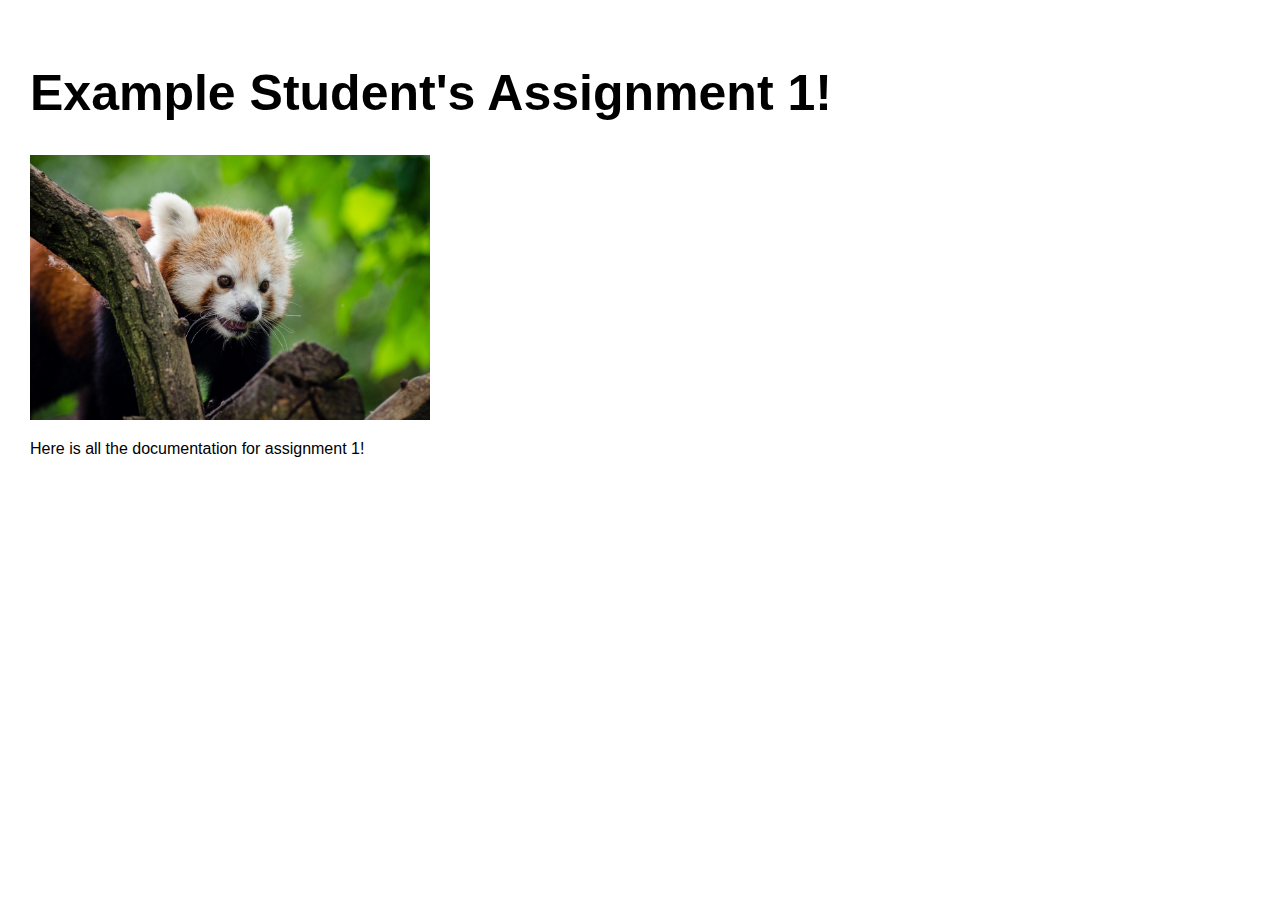
==== assignment1.html @ b1f7f413 "Initial Commit" ====
<!DOCTYPE html> 
<html> 
    <head> 
        <meta charset="utf-8"> 
        <meta name="viewport" content="width=device-width, maximum-scale=1.0" />

        <title>Example Student's HCDE 439 Physical Computing Page!</title> 

        <link href="style.css" media="screen" rel="stylesheet" type="text/css" />

    </head> 
    <body> 

        <div class="header">
            <h1>Example Student's Assignment 1!</h1>
            <p>
            <img src="red-panda.jpg" width=400></a>
            </p>
            <p>
            Here is all the documentation for assignment 1!
            </p>
        </div>
        
    </body>
</html>
---- style.css ----
html, body {
  padding: 0 0 0 0;
  margin: 0;
  font-family: 'helvetica', 'arial', 'sans';
}

h1,h2,h3,h4 {
  font-family: 'helvetica', 'arial', 'sans';
  }


a {
  color: #000;
}

.header {
  background: #fff;
  color: #000;
  height: 500px;
  padding: 30px 30px 30px;
}

.header h1 {
  font-size: 50px;
  }

.assignment {
  font-size: 12px;
  line-height: 24px;
  font-family: 'helvetica', 'arial', 'sans';
  padding: 20px 20px 20px 30px;
  width: 250px;
  height: 350px;
  float: left;
}

.assignment a {
    color: #000;
    text-decoration: none;
}

.assignment a:hover {
  background: #F06;
  color: #F06;
  text-decoration: none;
}


.footer {
    width: 1100px;
    float: left;
    padding: 300px 0px 30px 30px;
}

.widebody {
    width: 800px;
    padding: 0px 30px 30px 30px;
}

.widebody a {
}

.widebody a:hover {
  background: #F06;
  color: #FFF;
  text-decoration: none;
}
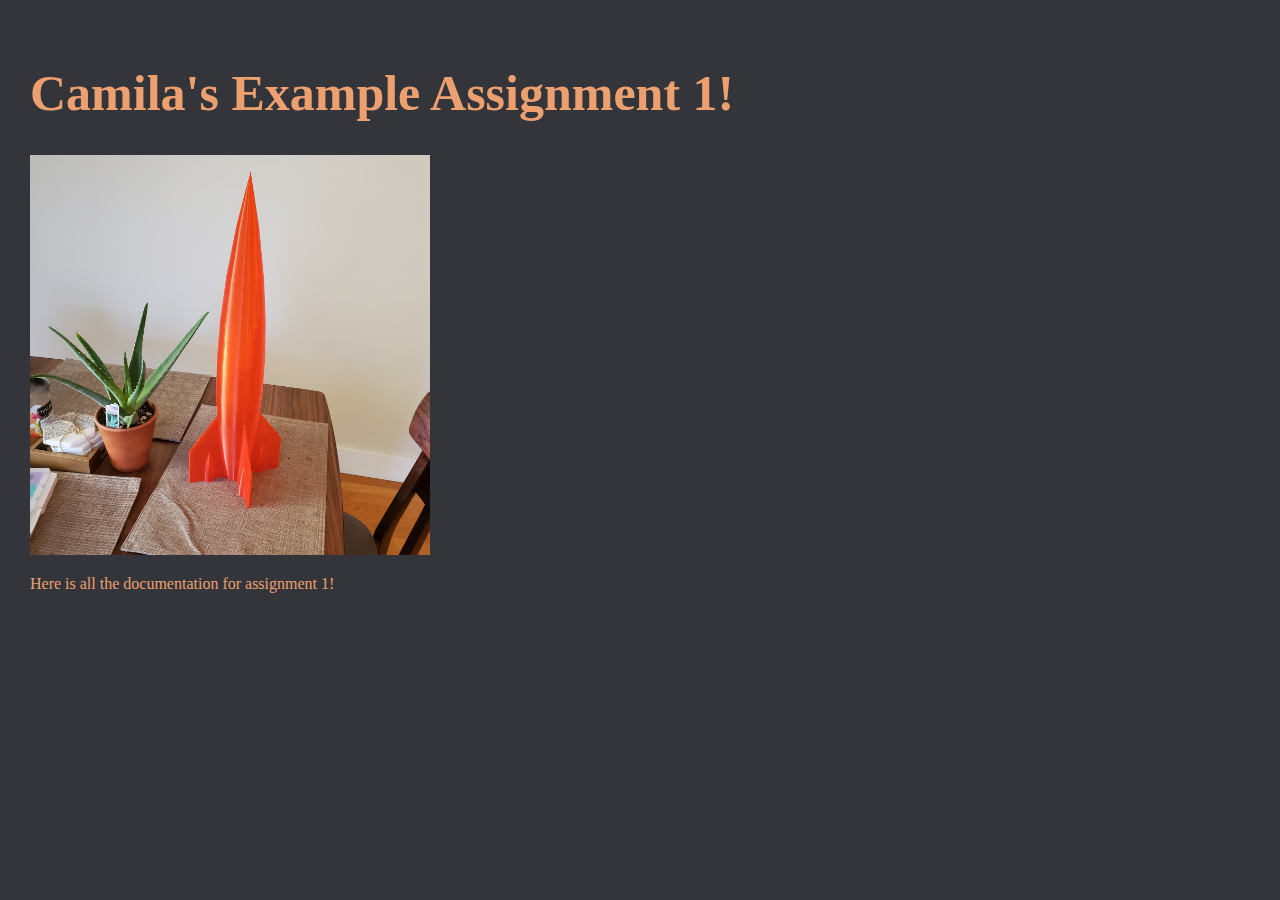
==== commit ede0ab80: "Assignment0edits" ====
--- a/assignment1.html
+++ b/assignment1.html
@@ -12,9 +12,9 @@
     <body> 
 
         <div class="header">
-            <h1>Example Student's Assignment 1!</h1>
+            <h1>Camila's Example Assignment 1!</h1>
             <p>
-            <img src="red-panda.jpg" width=400></a>
+            <img src="rocket.jpg" width=400></a>
             </p>
             <p>
             Here is all the documentation for assignment 1!
--- a/style.css
+++ b/style.css
@@ -2,21 +2,22 @@
 html, body {
   padding: 0 0 0 0;
   margin: 0;
-  font-family: 'helvetica', 'arial', 'sans';
+  background: #33353b;
+  font-family: 'PT Sans Narrow';
 }
 
 h1,h2,h3,h4 {
-  font-family: 'helvetica', 'arial', 'sans';
+  font-family: 'PT Sans Narrow';
   }
 
 
 a {
-  color: #000;
+  color: #eda06f;
 }
 
 .header {
-  background: #fff;
-  color: #000;
+  background: #33353b;
+  color: #eda06f;
   height: 500px;
   padding: 30px 30px 30px;
 }
@@ -26,9 +27,11 @@
   }
 
 .assignment {
-  font-size: 12px;
+  background: #33353b;
+  color: white;
+  font-size: 14px;
   line-height: 24px;
-  font-family: 'helvetica', 'arial', 'sans';
+  font-family: 'PT Sans Narrow';
   padding: 20px 20px 20px 30px;
   width: 250px;
   height: 350px;
@@ -36,13 +39,13 @@
 }
 
 .assignment a {
-    color: #000;
+    color: white;
     text-decoration: none;
 }
 
 .assignment a:hover {
-  background: #F06;
-  color: #F06;
+  background: #33353b;
+  color: #eda06f;
   text-decoration: none;
 }
 
@@ -62,7 +65,7 @@
 }
 
 .widebody a:hover {
-  background: #F06;
+  background: #eda06f;
   color: #FFF;
   text-decoration: none;
 }
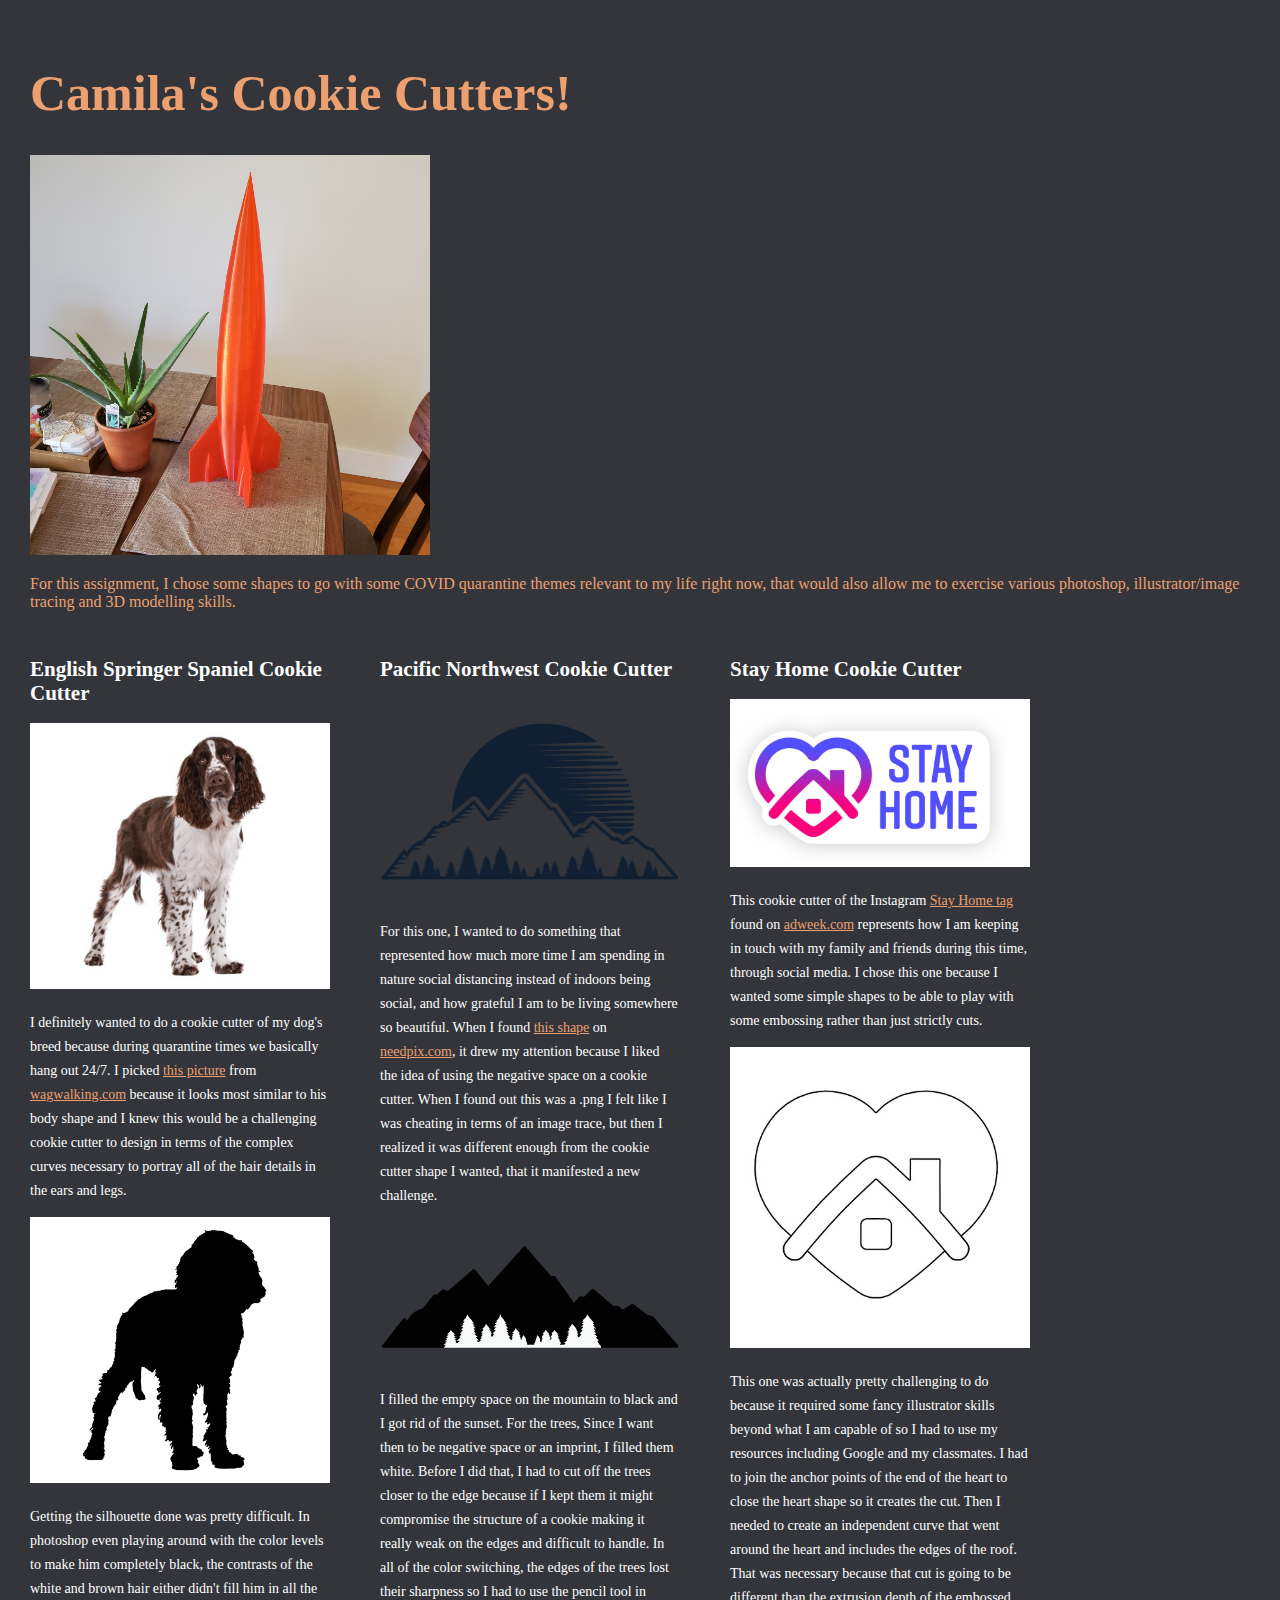
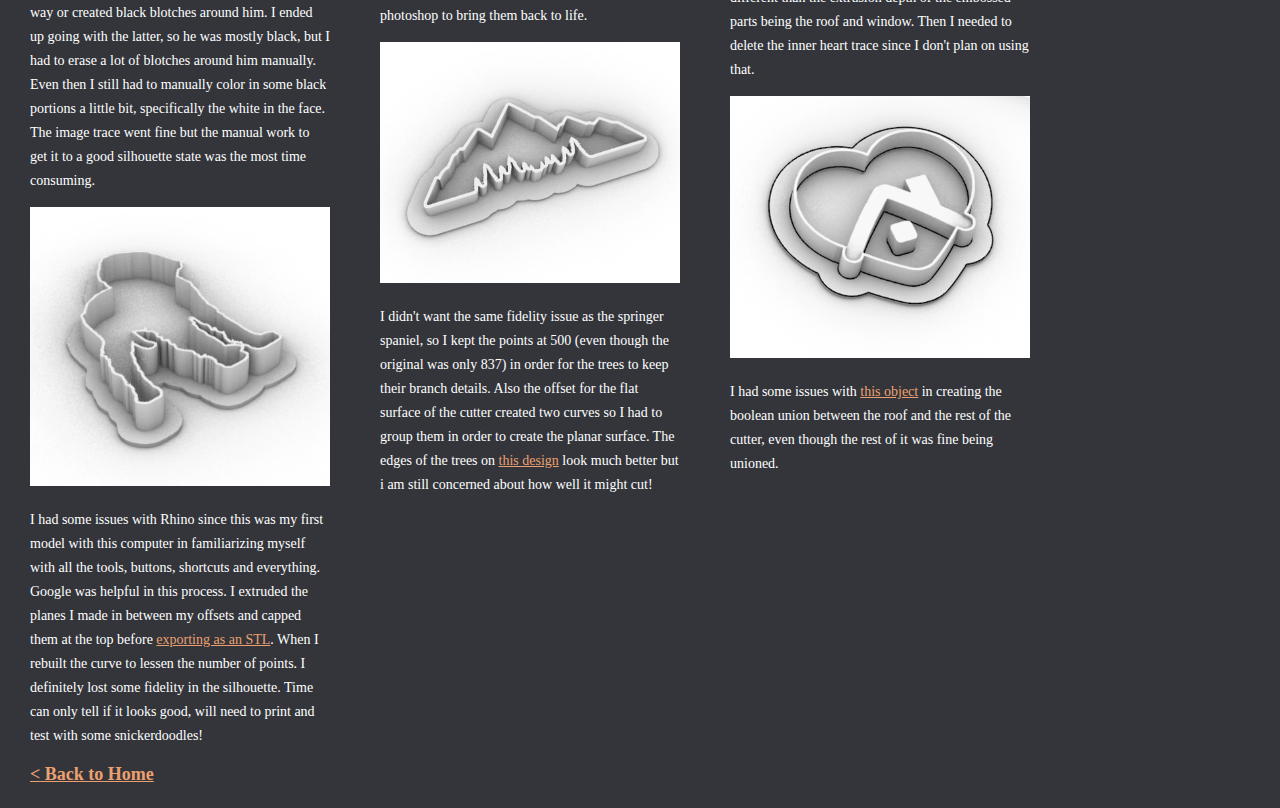
==== commit e4d354e3: "assignment1pt1" ====
--- a/assignment1.html
+++ b/assignment1.html
@@ -11,15 +11,68 @@
     </head> 
     <body> 
 
-        <div class="header">
-            <h1>Camila's Example Assignment 1!</h1>
+        <div class="header1">
+            <h1>Camila's Cookie Cutters!</h1>
             <p>
             <img src="rocket.jpg" width=400></a>
             </p>
             <p>
-            Here is all the documentation for assignment 1!
+            For this assignment, I chose some shapes to go with some COVID quarantine themes relevant to my life right now, that would also allow me to exercise various photoshop, illustrator/image tracing and 3D modelling skills. 
             </p>
         </div>
+        <div class="assignments">
+
+            <div class="assignment1">
+              <h2>English Springer Spaniel Cookie Cutter</h2>
+                  <a href="springer.jpg"><img src="springer.jpg" width=300></a>
+                <p>
+        I definitely wanted to do a cookie cutter of my dog's breed because during quarantine times we basically hang out 24/7. I picked <a href="springer.jpg">this picture</a> from <a href="https://wagwalking.com/breed/english-springer-spaniel">wagwalking.com</a>  because it looks most similar to his body shape and I knew this would be a challenging cookie cutter to design in terms of the complex curves necessary to portray all of the hair details in the ears and legs.
+                </p>
+                <img src="springer3.jpg" width=300>
+                <p>
+        Getting the silhouette done was pretty difficult. In photoshop even playing around with the color levels to make him completely black, the contrasts of the white and brown hair either didn't fill him in all the way or created black blotches around him. I ended up going with the latter, so he was mostly black, but I had to erase a lot of blotches around him manually. Even then I still had to manually color in some black portions a little bit, specifically the white in the face. The image trace went fine but the manual work to get it to a good silhouette state was the most time consuming. 
+                </p>
+                <a href="springer.stl"><img src="springerstl.jpg" width=300></a>
+                <p>
+        I had some issues with Rhino since this was my first model with this computer in familiarizing myself with all the tools, buttons, shortcuts and everything. Google was helpful in this process. I extruded the planes I made in between my offsets and capped them at the top before <a href="springer.stl">exporting as an STL</a>. When I rebuilt the curve to lessen the number of points. I definitely lost some fidelity in the silhouette. Time can only tell if it looks good, will need to print and test with some snickerdoodles!
+                </p>
+
+                <strong><a href="CamilaPro.github.io">< Back to Home</a></strong>
+            </div>
+
+            
+            <div class="assignment1">
+              <h2>Pacific Northwest Cookie Cutter</h2>
+                  <a href="mountainorig.png"><img src="mountainorig.png" width=300></a>
+                <p>
+        For this one, I wanted to do something that represented how much more time I am spending in nature social distancing instead of indoors being social, and how grateful I am to be living somewhere so beautiful. When I found <a href="mountainorig.png">this shape</a> on <a href="https://www.needpix.com/photo/1865971/mountain-hike-hiking-outdoor-nature-landscape-adventure-mountains-freedom">needpix.com</a>, it drew my attention because I liked the idea of using the negative space on a cookie cutter. When I found out this was a .png I felt like I was cheating in terms of an image trace, but then I realized it was different enough from the cookie cutter shape I wanted, that it manifested a new challenge.
+                </p>
+                <img src="mountains.png" width=300>
+                <p>
+        I filled the empty space on the mountain to black and I got rid of the sunset. For the trees, Since I want then to be negative space or an imprint, I filled them white. Before I did that, I had to cut off the trees closer to the edge because if I kept them it might compromise the structure of a cookie making it really weak on the edges and difficult to handle. In all of the color switching, the edges of the trees lost their sharpness so I had to use the pencil tool in photoshop to bring them back to life.                
+                </p>
+                <a href="mountains.stl"><img src="mountainsstl.jpg" width=300></a>
+                <p>
+        I didn't want the same fidelity issue as the springer spaniel, so I kept the points at 500 (even though the original was only 837) in order for the trees to keep their branch details. Also the offset for the flat surface of the cutter created two curves so I had to group them in order to create the planar surface. The edges of the trees on <a href="mountains.stl">this design</a> look much better but i am still concerned about how well it might cut!
+                </p>
+            </div>
+
+             
+            <div class="assignment1">
+              <h2>Stay Home Cookie Cutter</h2>
+                  <a href="stayhome.jpg"><img src="stayhome.jpg" width=300></a>
+                <p>
+        This cookie cutter of the Instagram <a href="stayhome.jpg">Stay Home tag</a> found on <a href="https://www.adweek.com/digital/instagram-how-to-use-the-stay-home-sticker-in-stories/">adweek.com</a> represents how I am keeping in touch with my family and friends during this time, through social media. I chose this one because I wanted some simple shapes to be able to play with some embossing rather than just strictly cuts.
+                </p>
+                <img src="stayhome3.jpg" width=300>
+                <p>
+        This one was actually pretty challenging to do because it required some fancy illustrator skills beyond what I am capable of so I had to use my resources including Google and my classmates. I had to join the anchor points of the end of the heart to close the heart shape so it creates the cut. Then I needed to create an independent curve that went around the heart and includes the edges of the roof. That was necessary because that cut is going to be different than the extrusion depth of the embossed parts being the roof and window. Then I needed to delete the inner heart trace since I don't plan on using that. 
+                </p>
+                <a href="stayhome.stl"><img src="stayhomestl.png" width=300></a>
+                <p>
+        I had some issues with <a href="stayhome.stl">this object</a> in creating the boolean union between the roof and the rest of the cutter, even though the rest of it was fine being unioned. 
+                </p>
+            </div>
         
     </body>
 </html>
--- a/style.css
+++ b/style.css
@@ -10,6 +10,9 @@
   font-family: 'PT Sans Narrow';
   }
 
+strong {
+  font-size: 18px
+}
 
 a {
   color: #eda06f;
@@ -69,4 +72,25 @@
   color: #FFF;
   text-decoration: none;
 }
+.header1 {
+  background: #33353b;
+  color: #eda06f;
+  height: 500px;
+  padding: 30px 30px 90px;
+}
 
+.header1 h1 {
+  font-size: 50px;
+  }
+
+.assignment1 {
+  background: #33353b;
+  color: white;
+  font-size: 14px;
+  line-height: 24px;
+  font-family: 'PT Sans Narrow';
+  padding: 20px 20px 20px 30px;
+  float: left;
+  width: 300px;
+}
+
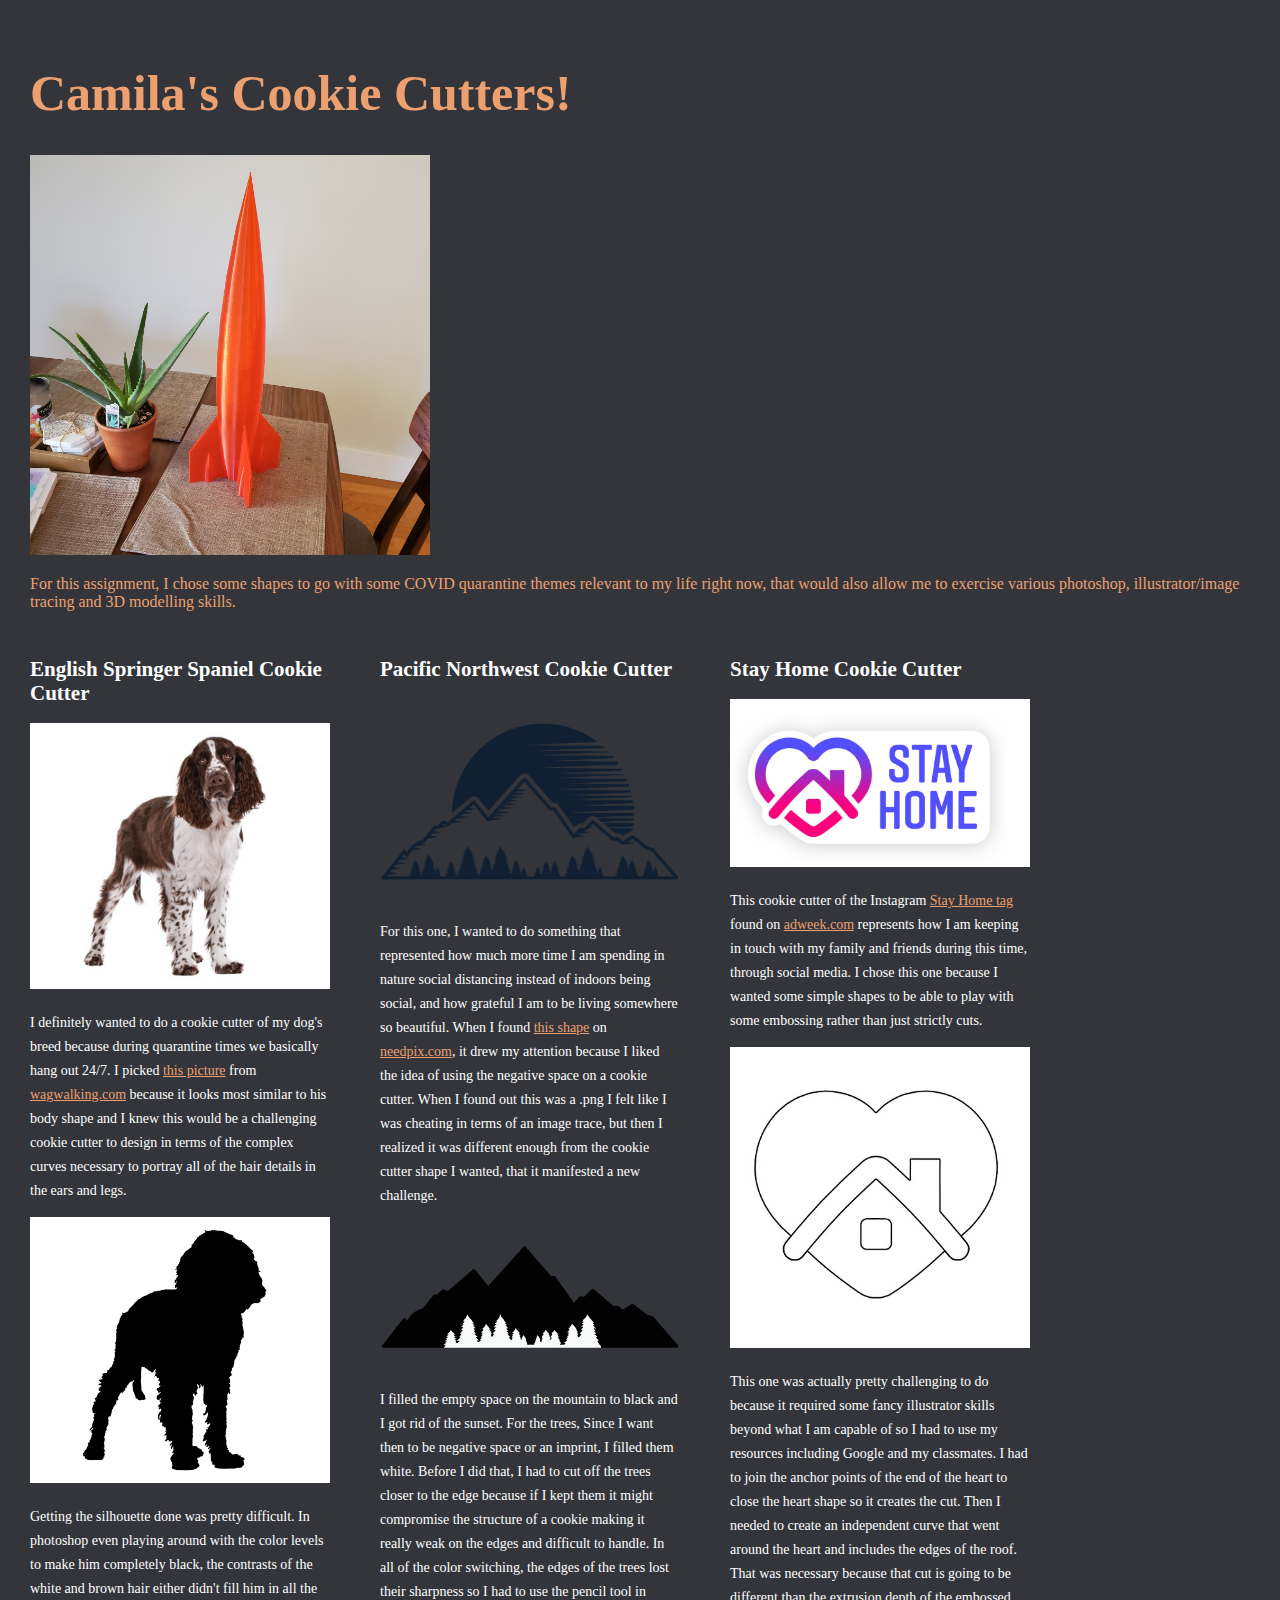
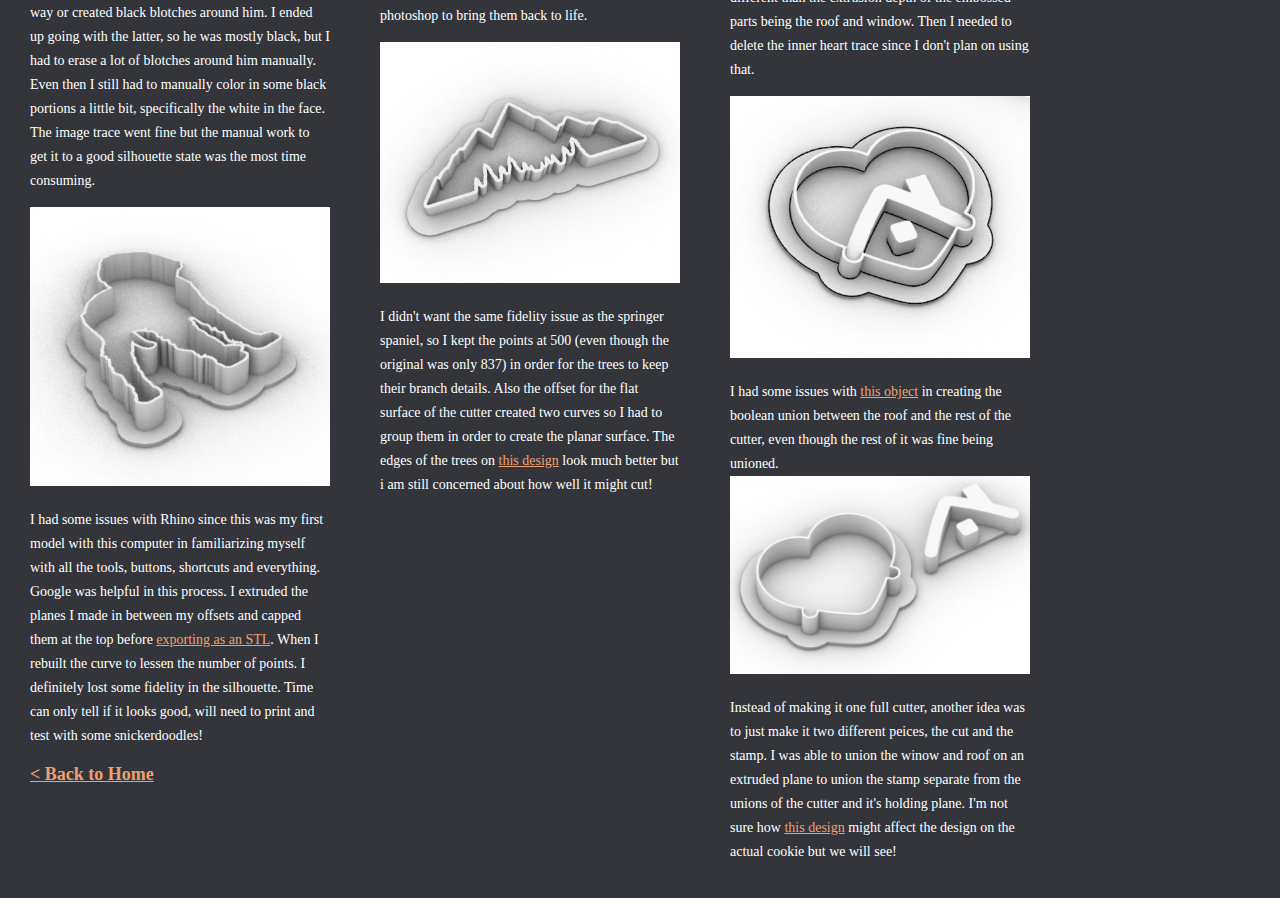
==== commit c4e0d475: "cookie cutter update and text for a2" ====
--- a/assignment1.html
+++ b/assignment1.html
@@ -4,7 +4,7 @@
         <meta charset="utf-8"> 
         <meta name="viewport" content="width=device-width, maximum-scale=1.0" />
 
-        <title>Example Student's HCDE 439 Physical Computing Page!</title> 
+        <title>Camila's Cookie Cutters!</title> 
 
         <link href="style.css" media="screen" rel="stylesheet" type="text/css" />
 
@@ -68,9 +68,12 @@
                 <p>
         This one was actually pretty challenging to do because it required some fancy illustrator skills beyond what I am capable of so I had to use my resources including Google and my classmates. I had to join the anchor points of the end of the heart to close the heart shape so it creates the cut. Then I needed to create an independent curve that went around the heart and includes the edges of the roof. That was necessary because that cut is going to be different than the extrusion depth of the embossed parts being the roof and window. Then I needed to delete the inner heart trace since I don't plan on using that. 
                 </p>
-                <a href="stayhome.stl"><img src="stayhomestl.png" width=300></a>
+                <a href="stayhome.3dm"><img src="stayhomestl.png" width=300></a>
                 <p>
-        I had some issues with <a href="stayhome.stl">this object</a> in creating the boolean union between the roof and the rest of the cutter, even though the rest of it was fine being unioned. 
+        I had some issues with <a href="stayhome.3dm">this object</a> in creating the boolean union between the roof and the rest of the cutter, even though the rest of it was fine being unioned. 
+                <a href="stayhome2.stl"><img src="stayhome2.png" width=300></a>
+                <p>
+        Instead of making it one full cutter, another idea was to just make it two different peices, the cut and the stamp. I was able to union the winow and roof on an extruded plane to union the stamp separate from the unions of the cutter and it's holding plane. I'm not sure how <a href="stayhome2.stl">this design</a> might affect the design on the actual cookie but we will see!
                 </p>
             </div>
         
--- a/style.css
+++ b/style.css
@@ -94,3 +94,12 @@
   width: 300px;
 }
 
+.assignment2 {
+  background: #33353b;
+  color: white;
+  font-size: 14px;
+  line-height: 24px;
+  font-family: 'PT Sans Narrow';
+  padding: 20px 20px 20px 30px;
+  float: left;
+}
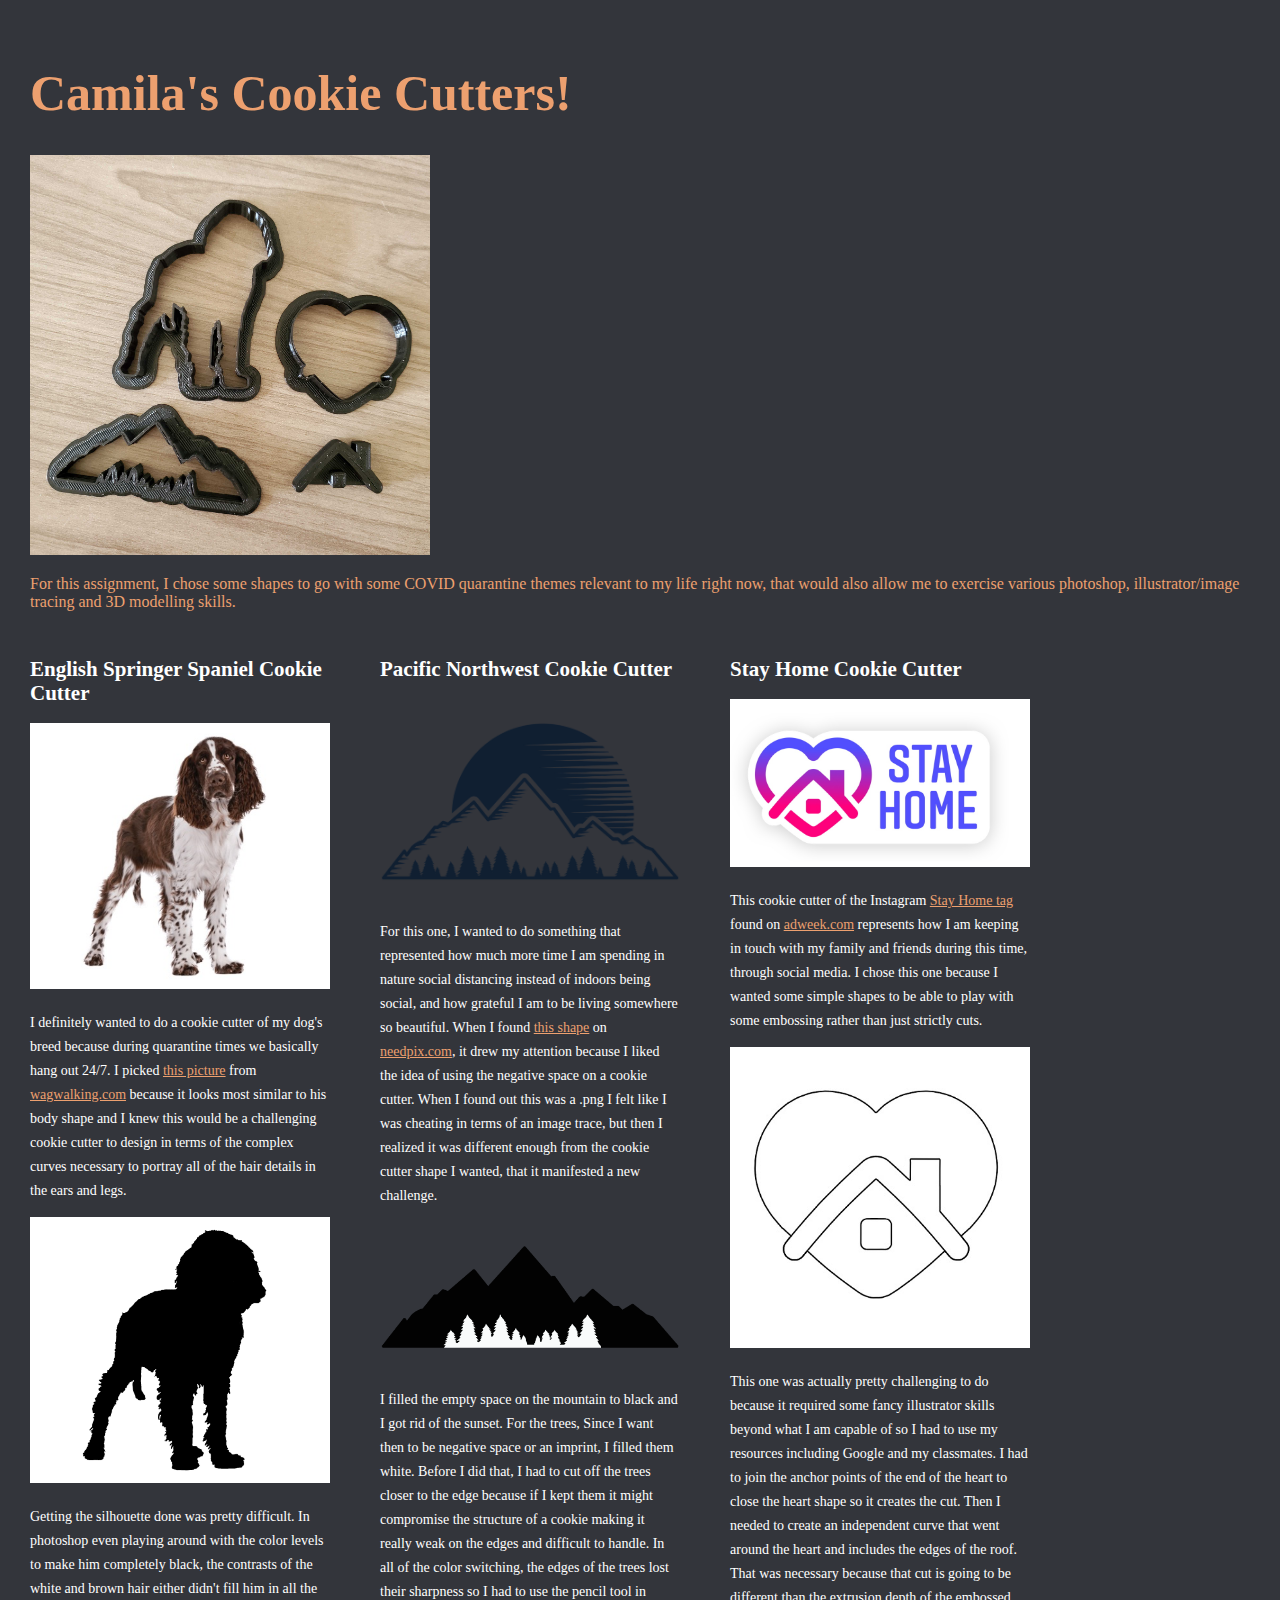
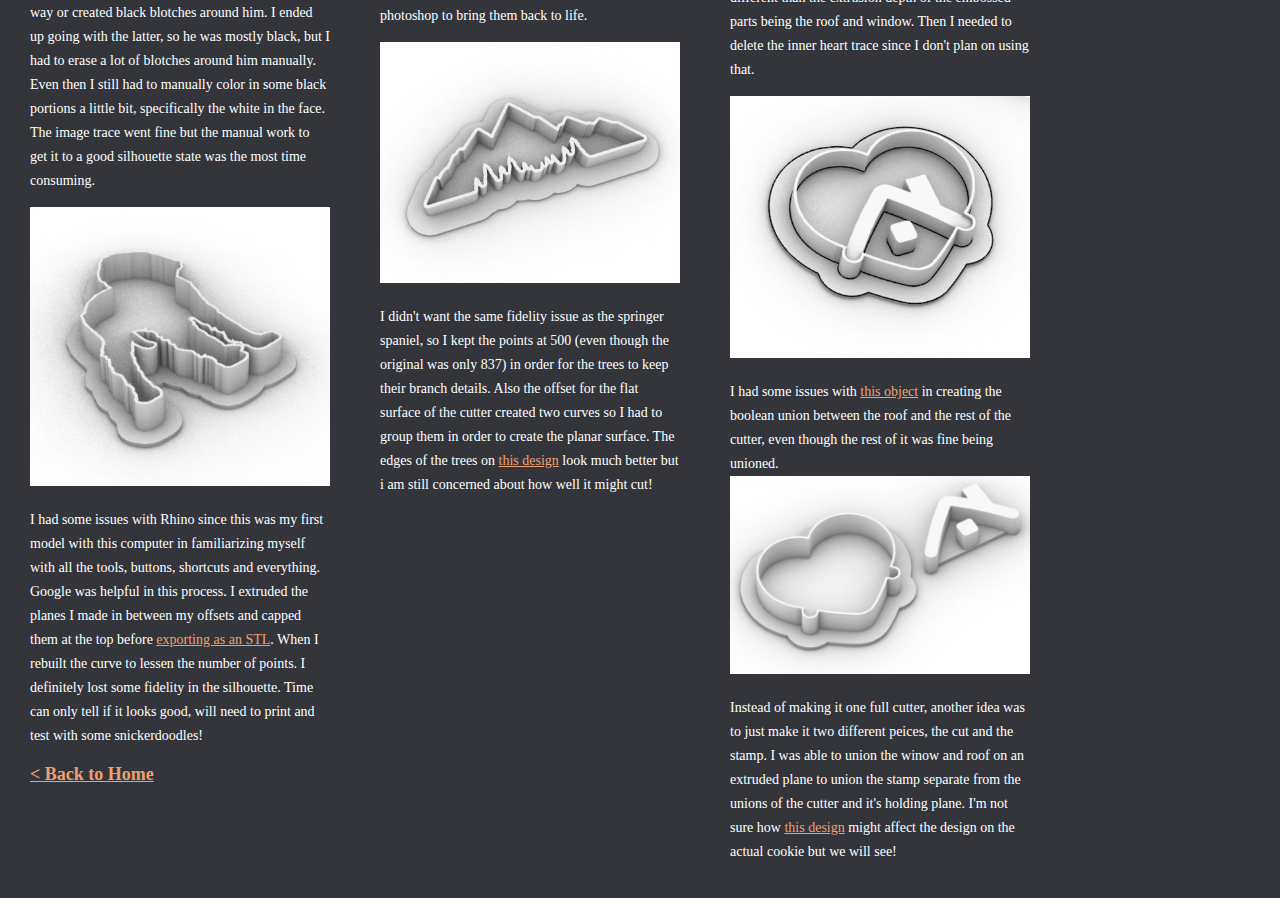
==== commit ff9af1b6: "updating some photos/info on A1,3,4,6 and index" ====
--- a/assignment1.html
+++ b/assignment1.html
@@ -14,7 +14,7 @@
         <div class="header1">
             <h1>Camila's Cookie Cutters!</h1>
             <p>
-            <img src="rocket.jpg" width=400></a>
+            <img src="cookiecutters.jpg" width=400></a>
             </p>
             <p>
             For this assignment, I chose some shapes to go with some COVID quarantine themes relevant to my life right now, that would also allow me to exercise various photoshop, illustrator/image tracing and 3D modelling skills. 
